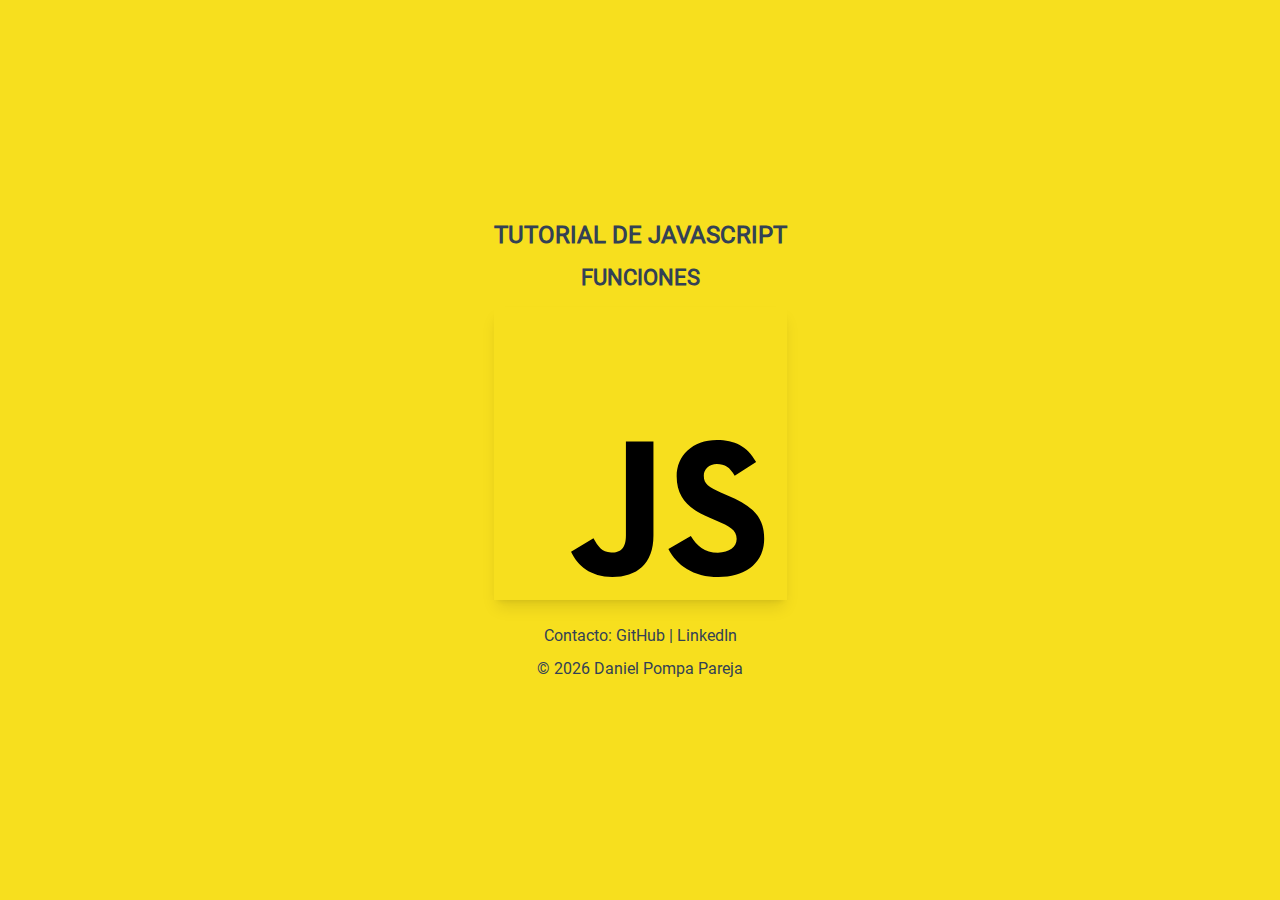
==== index.html @ 634fd319 "feat: add exercises on functions" ====
<!DOCTYPE html>
<html lang="en">
  <head>
    <meta charset="UTF-8" />
    <meta name="viewport" content="width=device-width, initial-scale=1.0" />
    <meta name="author" content="Daniel Pompa Pareja" />
    <meta name="description" content="Tutorial de JavaScript" />
    <title>Tutorial de JavaScript</title>
    <link rel="icon" href="./assets/images/javascript.svg" type="image/svg+xml" />
    <link rel="stylesheet" href="./assets/css/style.css" />
  </head>
  <body>
    <main>
      <header>
        <h1>Tutorial de JavaScript</h1>
      </header>
      <section>
        <h2>Funciones</h2>
        <div class="container">
          <img src="./assets/images/javascript.svg" alt="JavaScript Logo" />
          <p>
            Contacto:
            <a
              href="https://github.com/daniel-pompa"
              target="_blank"
              rel="noopener noreferrer"
            >
              GitHub
            </a>
            |
            <a
              href="https://www.linkedin.com/in/daniel-pompa"
              target="_blank"
              rel="noopener noreferrer"
            >
              LinkedIn
            </a>
          </p>
          <p>&copy; <span id="year"></span> Daniel Pompa Pareja</p>
        </div>
      </section>
    </main>
    <script src="./assets/js/main.js" defer></script>
    <!-- <script src="./assets/js/hello-world.js" defer></script> -->
    <!-- <script src="./assets/js/core/variables/01-variables.js"></script> -->
    <!-- <script src="./assets/js/core/variables/02-variables.js"></script> -->
    <!-- <script src="./assets/js/core/variables/03-variables.js"></script> -->
    <!-- <script src="./assets/js/core/variables/04-variables.js"></script> -->
    <!-- <script src="./assets/js/core/data-types/01-data-types.js"></script> -->
    <!-- <script src="./assets/js/core/data-types/02-data-types.js"></script> -->
    <!-- <script src="./assets/js/core/arrays/01-arrays.js"></script> -->
    <!-- <script src="./assets/js/core/arrays/02-arrays.js"></script> -->
    <!-- <script src="./assets/js/core/arrays/03-arrays.js"></script> -->
    <!-- <script src="./assets/js/core/arrays/04-array-methods.js"></script> -->
    <!-- <script src="./assets/js/core/arrays/05-array-methods.js"></script> -->
    <!-- <script src="./assets/js/core/objects/01-objects.js"></script> -->
    <!-- <script src="./assets/js/core/objects/02-objects.js"></script> -->
    <!-- <script src="./assets/js/core/objects/03-objects.js"></script> -->
    <!-- <script src="./assets/js/core/objects/04-objects.js"></script> -->
    <!-- <script src="./assets/js/core/objects/05-objects.js"></script> -->
    <!-- <script src="./assets/js/core/functions/01-functions.js"></script> -->
    <!-- <script src="./assets/js/core/functions/02-functions.js"></script> -->
    <!-- <script src="./assets/js/core/functions/03-functions.js"></script> -->
    <!-- <script src="./assets/js/core/functions/04-functions.js"></script> -->
    <!-- <script src="./assets/js/core/functions/05-functions.js"></script> -->
    <script src="./assets/js/core/functions/06-functions.js"></script>
  </body>
</html>
---- assets/css/style.css ----
@font-face {
  font-family: 'Roboto';
  src: url('../fonts/Roboto-Regular.ttf') format('truetype');
}

html {
  font-size: 62.5%;
}

*,
*::before,
*::after {
  box-sizing: border-box;
}

body {
  align-items: center;
  background-color: #f7df1e;
  color: #334155;
  display: flex;
  font-family: 'Roboto', system-ui, sans-serif;
  justify-content: center;
  line-height: 1;
  margin: 0;
  min-height: 100vh;
  padding: 0;
}

h1,
h2 {
  text-align: center;
  text-transform: uppercase;
}

h1 {
  font-size: calc(1.8rem + 0.5vw);
}

h2 {
  font-size: calc(1.6rem + 0.5vw);
}

p,
a {
  font-size: calc(1rem + 0.5vw);
  text-align: center;
}

a {
  color: inherit;
  text-decoration: none;
}

.container {
  margin: 0 auto;
  max-width: 360px;
  width: 100%;
}

.container img {
  box-shadow: 0 10px 15px -3px rgba(0, 0, 0, 0.1), 0 4px 6px -4px rgba(0, 0, 0, 0.1);
  height: auto;
  margin-bottom: 1rem;
  width: 100%;
}
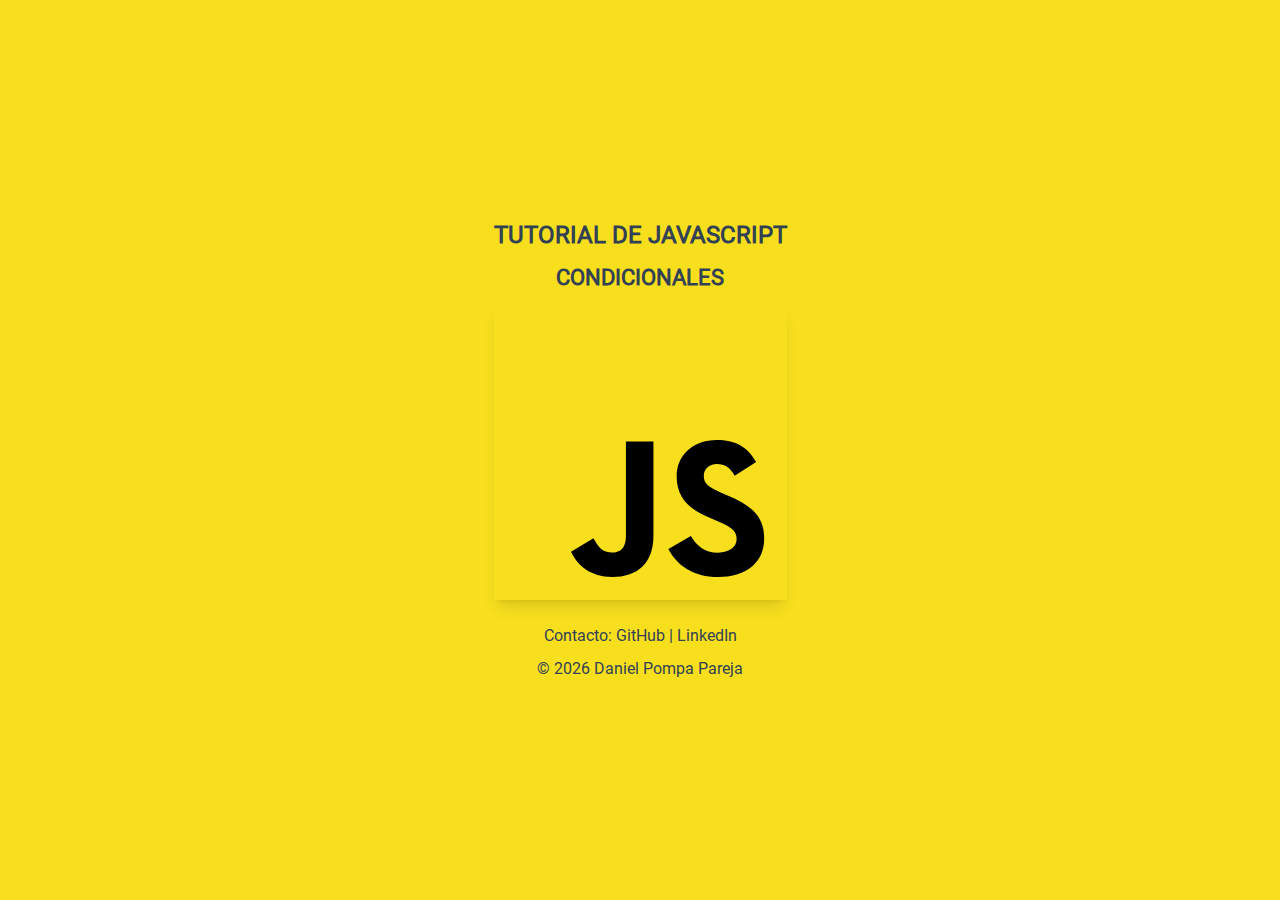
==== commit 76d653cd: "feat: add exercises on conditionals" ====
--- a/index.html
+++ b/index.html
@@ -15,7 +15,7 @@
         <h1>Tutorial de JavaScript</h1>
       </header>
       <section>
-        <h2>Funciones</h2>
+        <h2>Condicionales</h2>
         <div class="container">
           <img src="./assets/images/javascript.svg" alt="JavaScript Logo" />
           <p>
@@ -63,6 +63,12 @@
     <!-- <script src="./assets/js/core/functions/03-functions.js"></script> -->
     <!-- <script src="./assets/js/core/functions/04-functions.js"></script> -->
     <!-- <script src="./assets/js/core/functions/05-functions.js"></script> -->
-    <script src="./assets/js/core/functions/06-functions.js"></script>
+    <!-- <script src="./assets/js/core/functions/06-functions.js"></script> -->
+    <!-- <script src="./assets/js/core/control-flow/conditionals/01-conditional.js"></script> -->
+    <!-- <script src="./assets/js/core/control-flow/conditionals/02-conditional.js"></script> -->
+    <!-- <script src="./assets/js/core/control-flow/conditionals/03-conditional.js"></script> -->
+    <!-- <script src="./assets/js/core/control-flow/conditionals/04-conditional.js"></script> -->
+    <!-- <script src="./assets/js/core/control-flow/conditionals/05-conditional.js"></script> -->
+    <script src="./assets/js/core/control-flow/conditionals/06-conditional.js"></script>
   </body>
 </html>
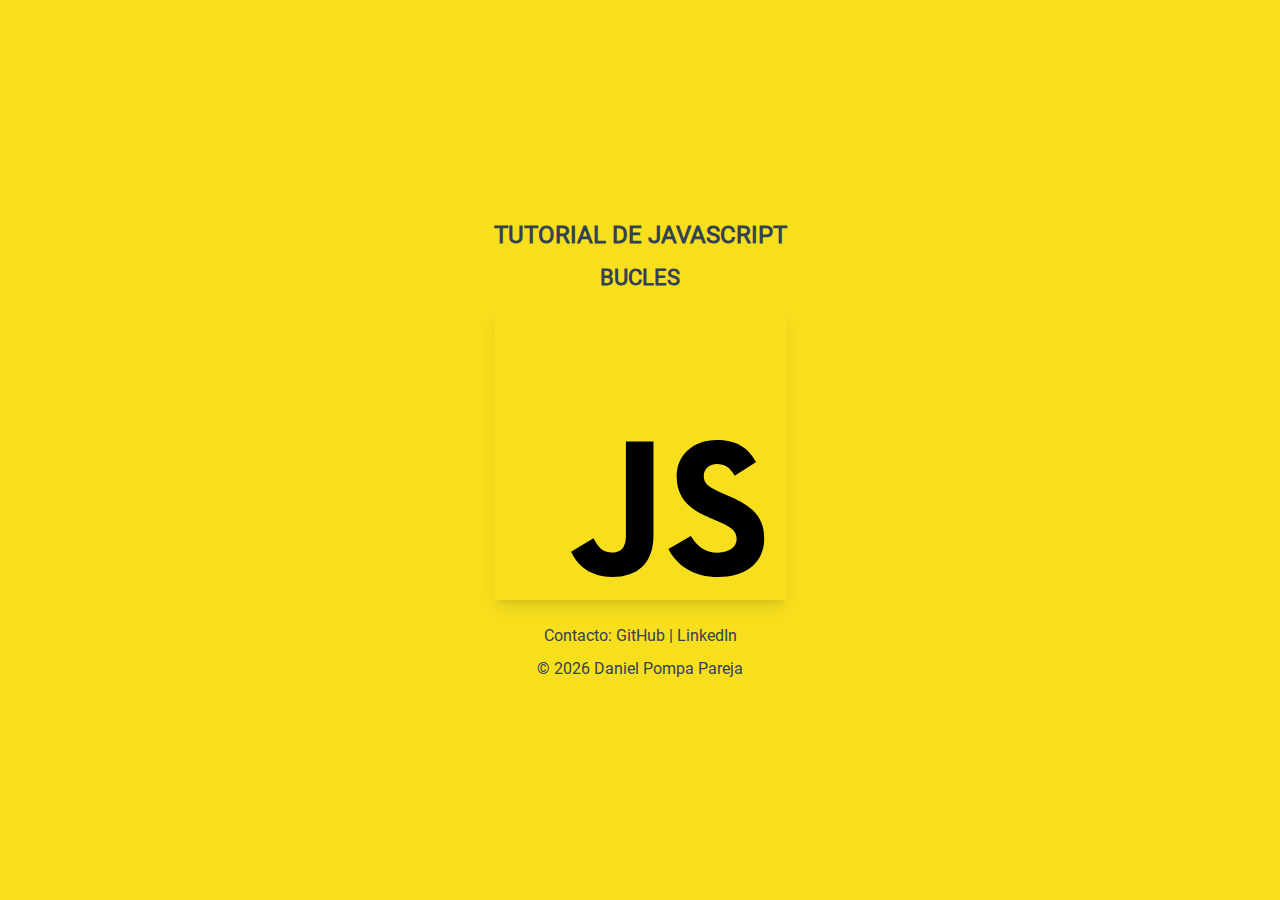
==== commit 3daa363e: "feat: add exercises on loops" ====
--- a/index.html
+++ b/index.html
@@ -15,7 +15,7 @@
         <h1>Tutorial de JavaScript</h1>
       </header>
       <section>
-        <h2>Condicionales</h2>
+        <h2>Bucles</h2>
         <div class="container">
           <img src="./assets/images/javascript.svg" alt="JavaScript Logo" />
           <p>
@@ -69,6 +69,13 @@
     <!-- <script src="./assets/js/core/control-flow/conditionals/03-conditional.js"></script> -->
     <!-- <script src="./assets/js/core/control-flow/conditionals/04-conditional.js"></script> -->
     <!-- <script src="./assets/js/core/control-flow/conditionals/05-conditional.js"></script> -->
-    <script src="./assets/js/core/control-flow/conditionals/06-conditional.js"></script>
+    <!-- <script src="./assets/js/core/control-flow/conditionals/06-conditional.js"></script> -->
+    <!-- <script src="./assets/js/core/control-flow/loops/01-loops.js"></script> -->
+    <!-- <script src="./assets/js/core/control-flow/loops/02-loops.js"></script> -->
+    <!-- <script src="./assets/js/core/control-flow/loops/03-loops.js"></script> -->
+    <!-- <script src="./assets/js/core/control-flow/loops/04-loops.js"></script> -->
+    <!-- <script src="./assets/js/core/control-flow/loops/05-loops.js"></script> -->
+    <!-- <script src="./assets/js/core/control-flow/loops/06-loops.js"></script> -->
+    <script src="./assets/js/core/control-flow/loops/07-loops.js"></script>
   </body>
 </html>
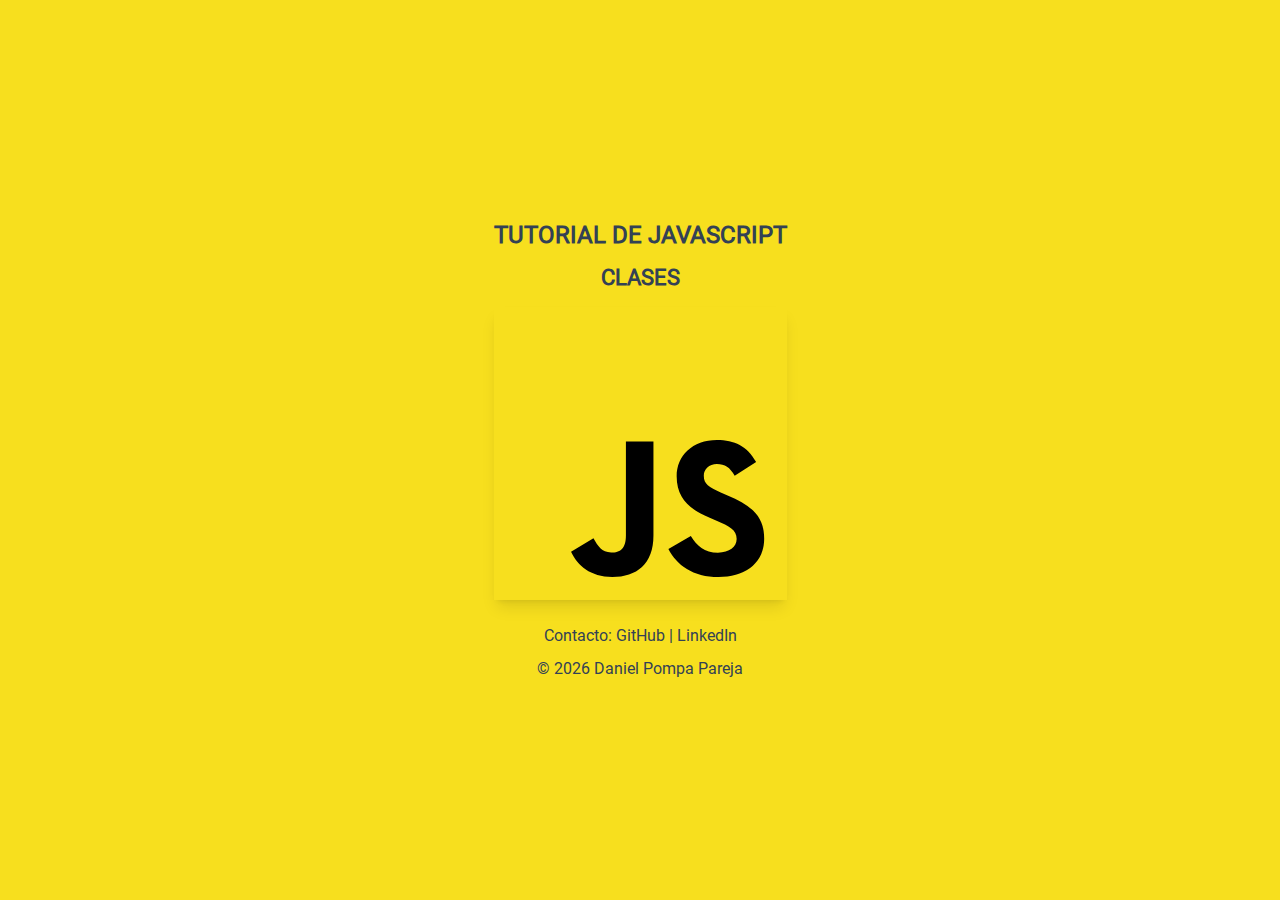
==== commit 1202c761: "feat: add exercises on classes" ====
--- a/index.html
+++ b/index.html
@@ -15,7 +15,7 @@
         <h1>Tutorial de JavaScript</h1>
       </header>
       <section>
-        <h2>Bucles</h2>
+        <h2>Clases</h2>
         <div class="container">
           <img src="./assets/images/javascript.svg" alt="JavaScript Logo" />
           <p>
@@ -76,6 +76,16 @@
     <!-- <script src="./assets/js/core/control-flow/loops/04-loops.js"></script> -->
     <!-- <script src="./assets/js/core/control-flow/loops/05-loops.js"></script> -->
     <!-- <script src="./assets/js/core/control-flow/loops/06-loops.js"></script> -->
-    <script src="./assets/js/core/control-flow/loops/07-loops.js"></script>
+    <!-- <script src="./assets/js/core/control-flow/loops/07-loops.js"></script> -->
+    <!-- <script src="./assets/js/core/classes/01-classes.js"></script> -->
+    <!-- <script src="./assets/js/core/classes/02-classes.js"></script> -->
+    <!-- <script src="./assets/js/core/classes/03-classes.js"></script> -->
+    <!-- <script src="./assets/js/core/classes/04-classes.js"></script> -->
+    <!-- <script src="./assets/js/core/classes/05-classes.js"></script> -->
+    <!-- <script src="./assets/js/core/classes/06-classes.js"></script> -->
+    <!-- <script src="./assets/js/core/classes/07-classes-singleton-pattern.js"></script> -->
+    <!-- <script src="./assets/js/core/classes/08-classes-singleton.pattern.js"></script> -->
+    <!-- <script src="./assets/js/core/classes/09-multiple-constructors.js"></script> -->
+    <script src="./assets/js/core/classes/10-classes.js"></script>
   </body>
 </html>
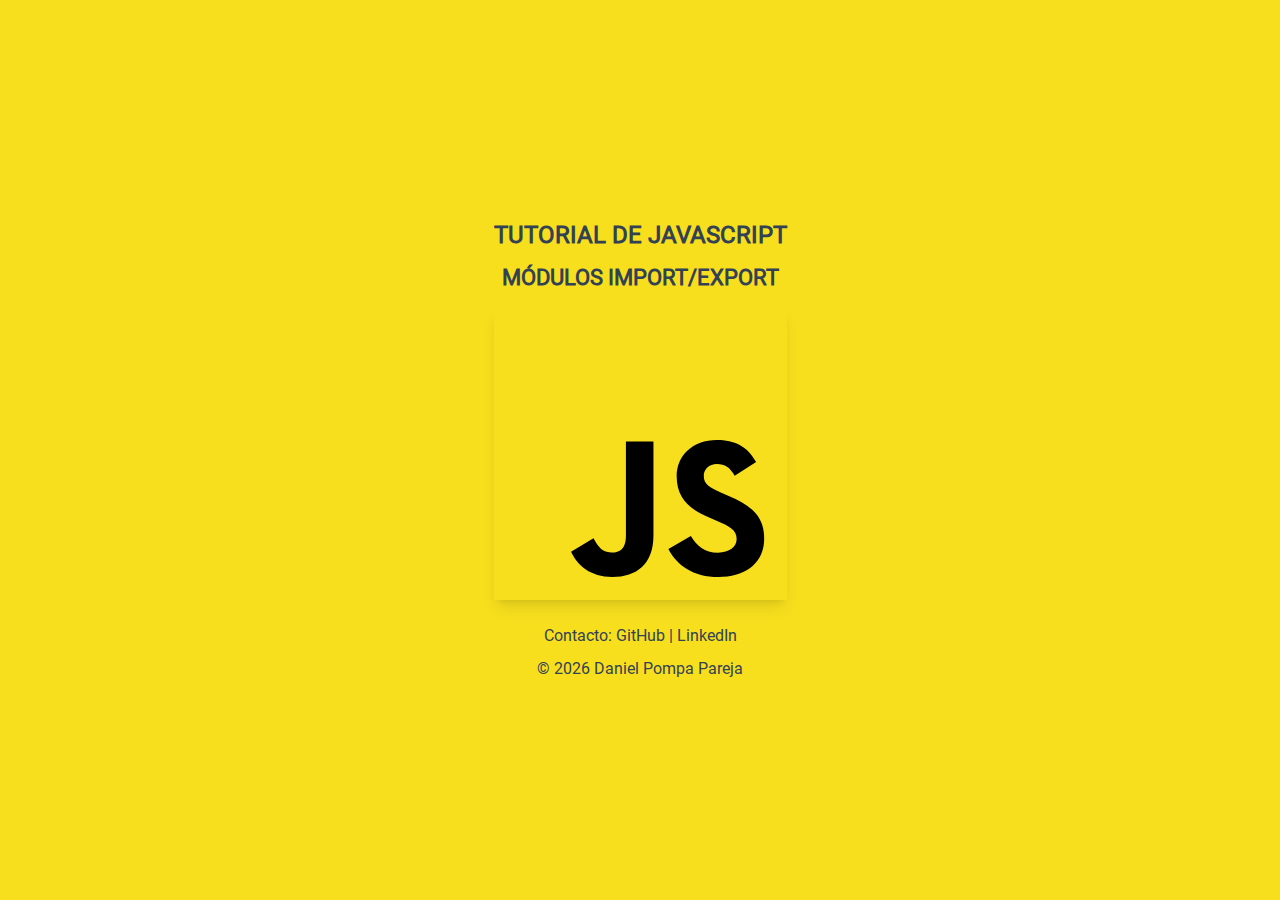
==== commit ce1865c4: "feat: add exercises on importing and exporting modules" ====
--- a/index.html
+++ b/index.html
@@ -15,7 +15,7 @@
         <h1>Tutorial de JavaScript</h1>
       </header>
       <section>
-        <h2>Clases</h2>
+        <h2>Módulos Import/Export</h2>
         <div class="container">
           <img src="./assets/images/javascript.svg" alt="JavaScript Logo" />
           <p>
@@ -86,6 +86,7 @@
     <!-- <script src="./assets/js/core/classes/07-classes-singleton-pattern.js"></script> -->
     <!-- <script src="./assets/js/core/classes/08-classes-singleton.pattern.js"></script> -->
     <!-- <script src="./assets/js/core/classes/09-multiple-constructors.js"></script> -->
-    <script src="./assets/js/core/classes/10-classes.js"></script>
+    <!-- <script src="./assets/js/core/classes/10-classes.js"></script> -->
+    <script src="./assets/js/core/modules/import/import.js" type="module"></script>
   </body>
 </html>
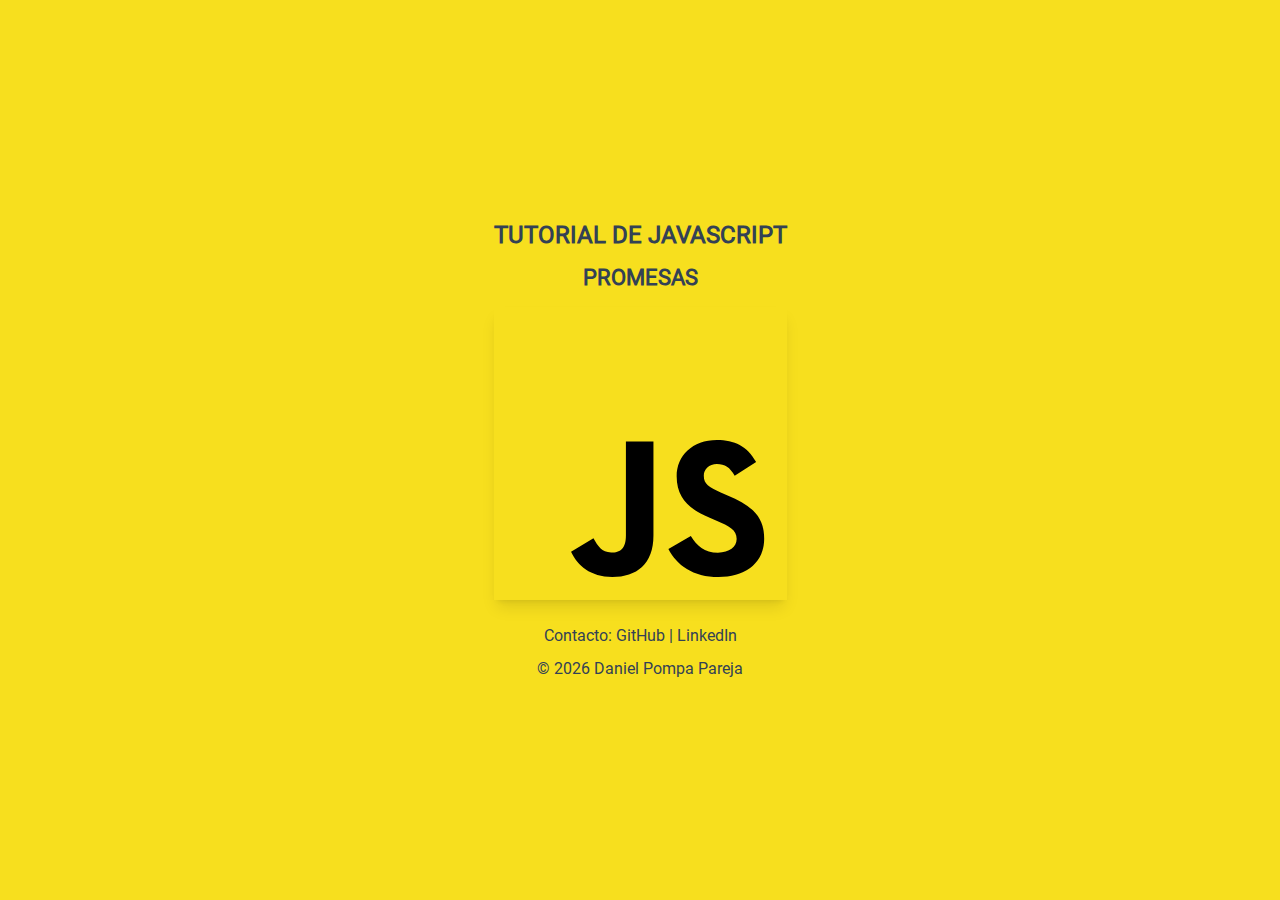
==== commit cdd49412: "feat: add exercises on promises" ====
--- a/index.html
+++ b/index.html
@@ -15,7 +15,7 @@
         <h1>Tutorial de JavaScript</h1>
       </header>
       <section>
-        <h2>Módulos Import/Export</h2>
+        <h2>Promesas</h2>
         <div class="container">
           <img src="./assets/images/javascript.svg" alt="JavaScript Logo" />
           <p>
@@ -87,6 +87,10 @@
     <!-- <script src="./assets/js/core/classes/08-classes-singleton.pattern.js"></script> -->
     <!-- <script src="./assets/js/core/classes/09-multiple-constructors.js"></script> -->
     <!-- <script src="./assets/js/core/classes/10-classes.js"></script> -->
-    <script src="./assets/js/core/modules/import/import.js" type="module"></script>
+    <!-- <script src="./assets/js/core/modules/import/import.js" type="module"></script> -->
+    <!-- <script src="./assets/js/core/promises/01-promises.js" type="module"></script> -->
+    <!-- <script src="./assets/js/core/promises/02-promises.js" type="module"></script> -->
+    <!-- <script src="./assets/js/core/promises/03-promises.js" type="module"></script> -->
+    <script src="./assets/js/core/promises/04-promises.js" type="module"></script>
   </body>
 </html>
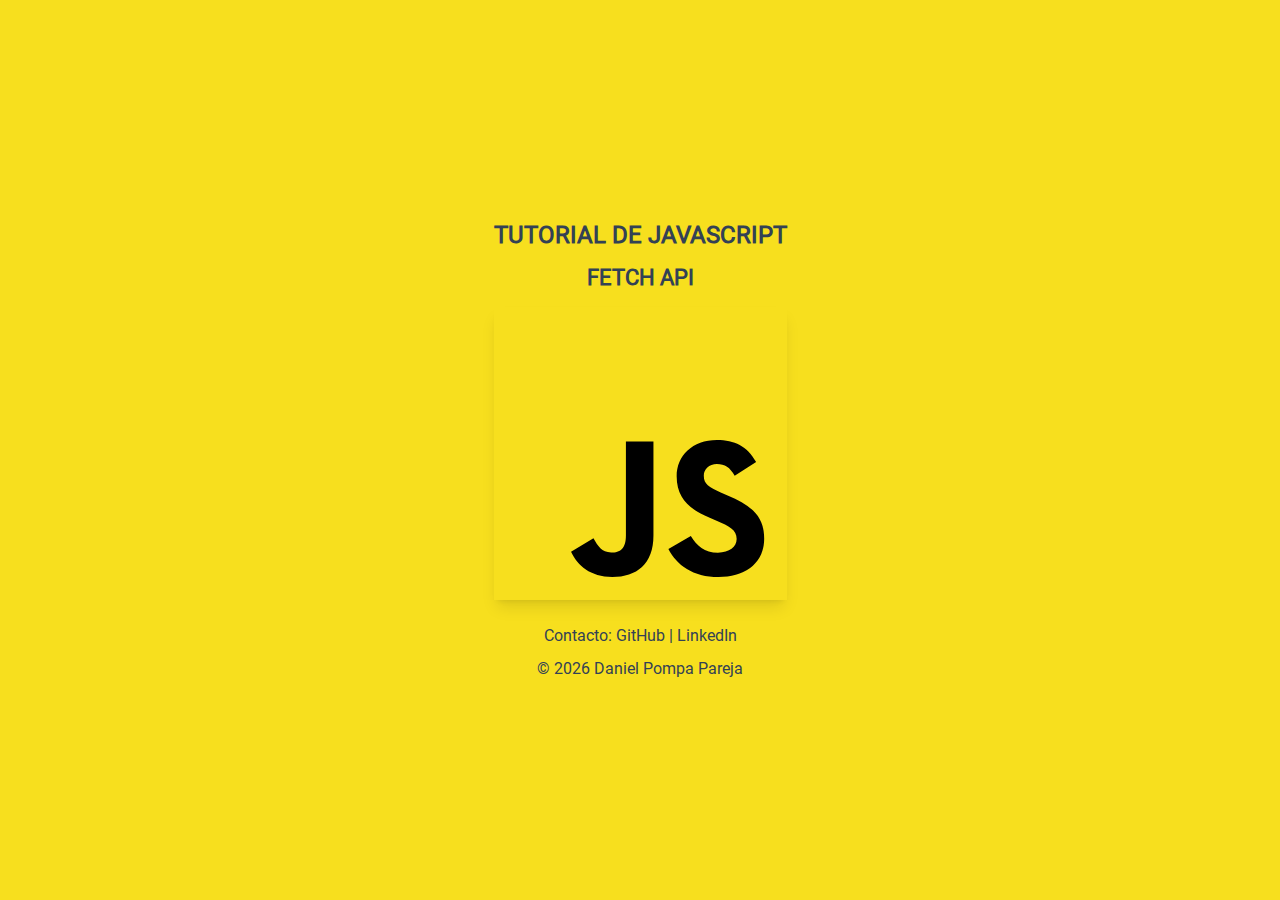
==== commit 1ce43788: "feat: add exercises on Fetch API" ====
--- a/index.html
+++ b/index.html
@@ -15,7 +15,7 @@
         <h1>Tutorial de JavaScript</h1>
       </header>
       <section>
-        <h2>Promesas</h2>
+        <h2>Fetch API</h2>
         <div class="container">
           <img src="./assets/images/javascript.svg" alt="JavaScript Logo" />
           <p>
@@ -39,6 +39,8 @@
           <p>&copy; <span id="year"></span> Daniel Pompa Pareja</p>
         </div>
       </section>
+      <!-- Quote container for displaying the quote and author -->
+      <section class="quote-container"></section>
     </main>
     <script src="./assets/js/main.js" defer></script>
     <!-- <script src="./assets/js/hello-world.js" defer></script> -->
@@ -91,6 +93,8 @@
     <!-- <script src="./assets/js/core/promises/01-promises.js" type="module"></script> -->
     <!-- <script src="./assets/js/core/promises/02-promises.js" type="module"></script> -->
     <!-- <script src="./assets/js/core/promises/03-promises.js" type="module"></script> -->
-    <script src="./assets/js/core/promises/04-promises.js" type="module"></script>
+    <!-- <script src="./assets/js/core/promises/04-promises.js" type="module"></script> -->
+    <!-- <script src="./assets/js/fetch/01-fetch-api.js"></script> -->
+    <script src="./assets/js/fetch/02-fetch-api.js"></script>
   </body>
 </html>
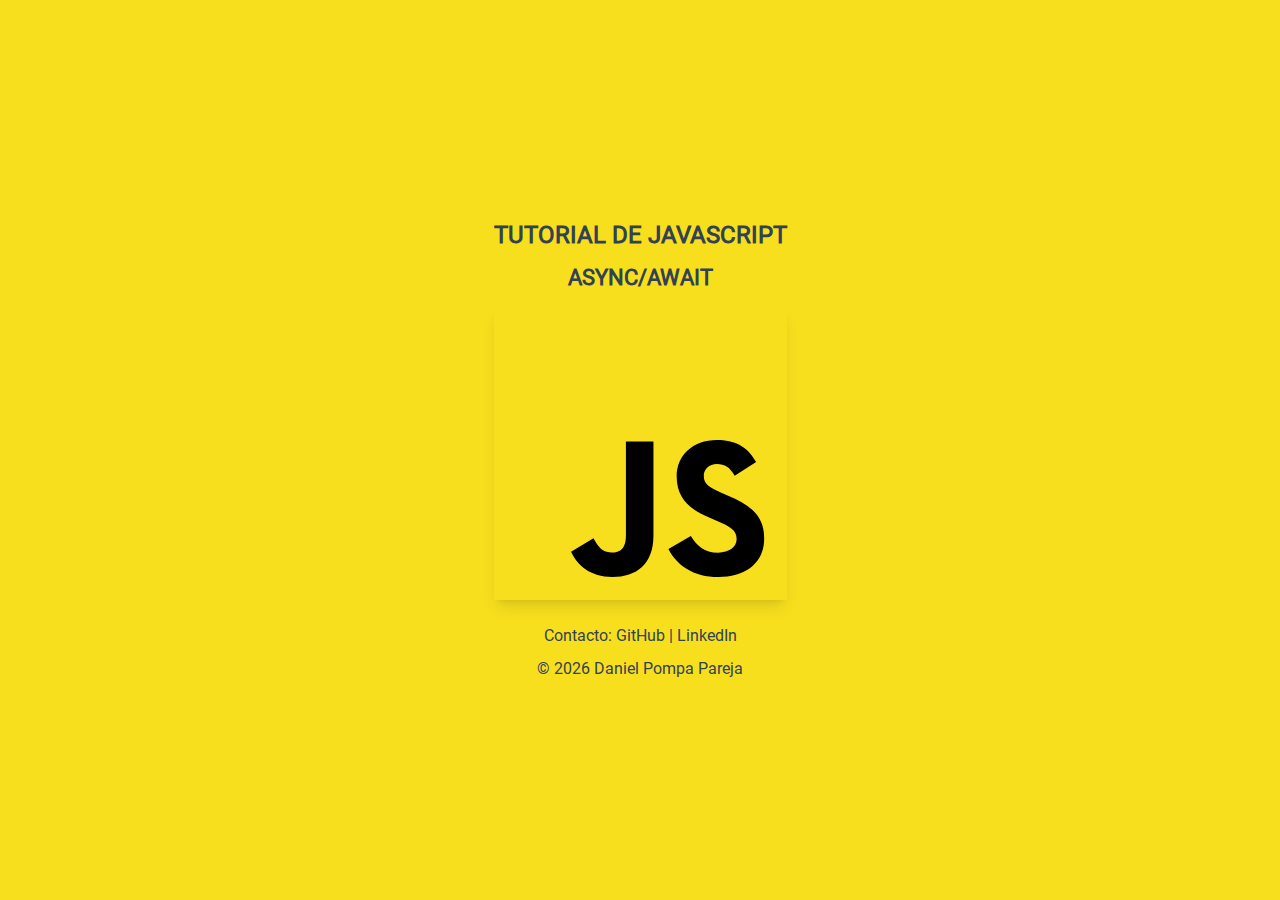
==== commit 5deab104: "feat: add exercises on async/await" ====
--- a/index.html
+++ b/index.html
@@ -15,7 +15,7 @@
         <h1>Tutorial de JavaScript</h1>
       </header>
       <section>
-        <h2>Fetch API</h2>
+        <h2>Async/Await</h2>
         <div class="container">
           <img src="./assets/images/javascript.svg" alt="JavaScript Logo" />
           <p>
@@ -95,6 +95,9 @@
     <!-- <script src="./assets/js/core/promises/03-promises.js" type="module"></script> -->
     <!-- <script src="./assets/js/core/promises/04-promises.js" type="module"></script> -->
     <!-- <script src="./assets/js/fetch/01-fetch-api.js"></script> -->
-    <script src="./assets/js/fetch/02-fetch-api.js"></script>
+    <!-- <script src="./assets/js/fetch/02-fetch-api.js"></script> -->
+    <!-- <script src="./assets/js/core/async/01-async-await.js"></script> -->
+    <!-- <script src="./assets/js/core/async/02-async-await.js"></script> -->
+    <script src="./assets/js/core/async/03-async-await.js"></script>
   </body>
 </html>
